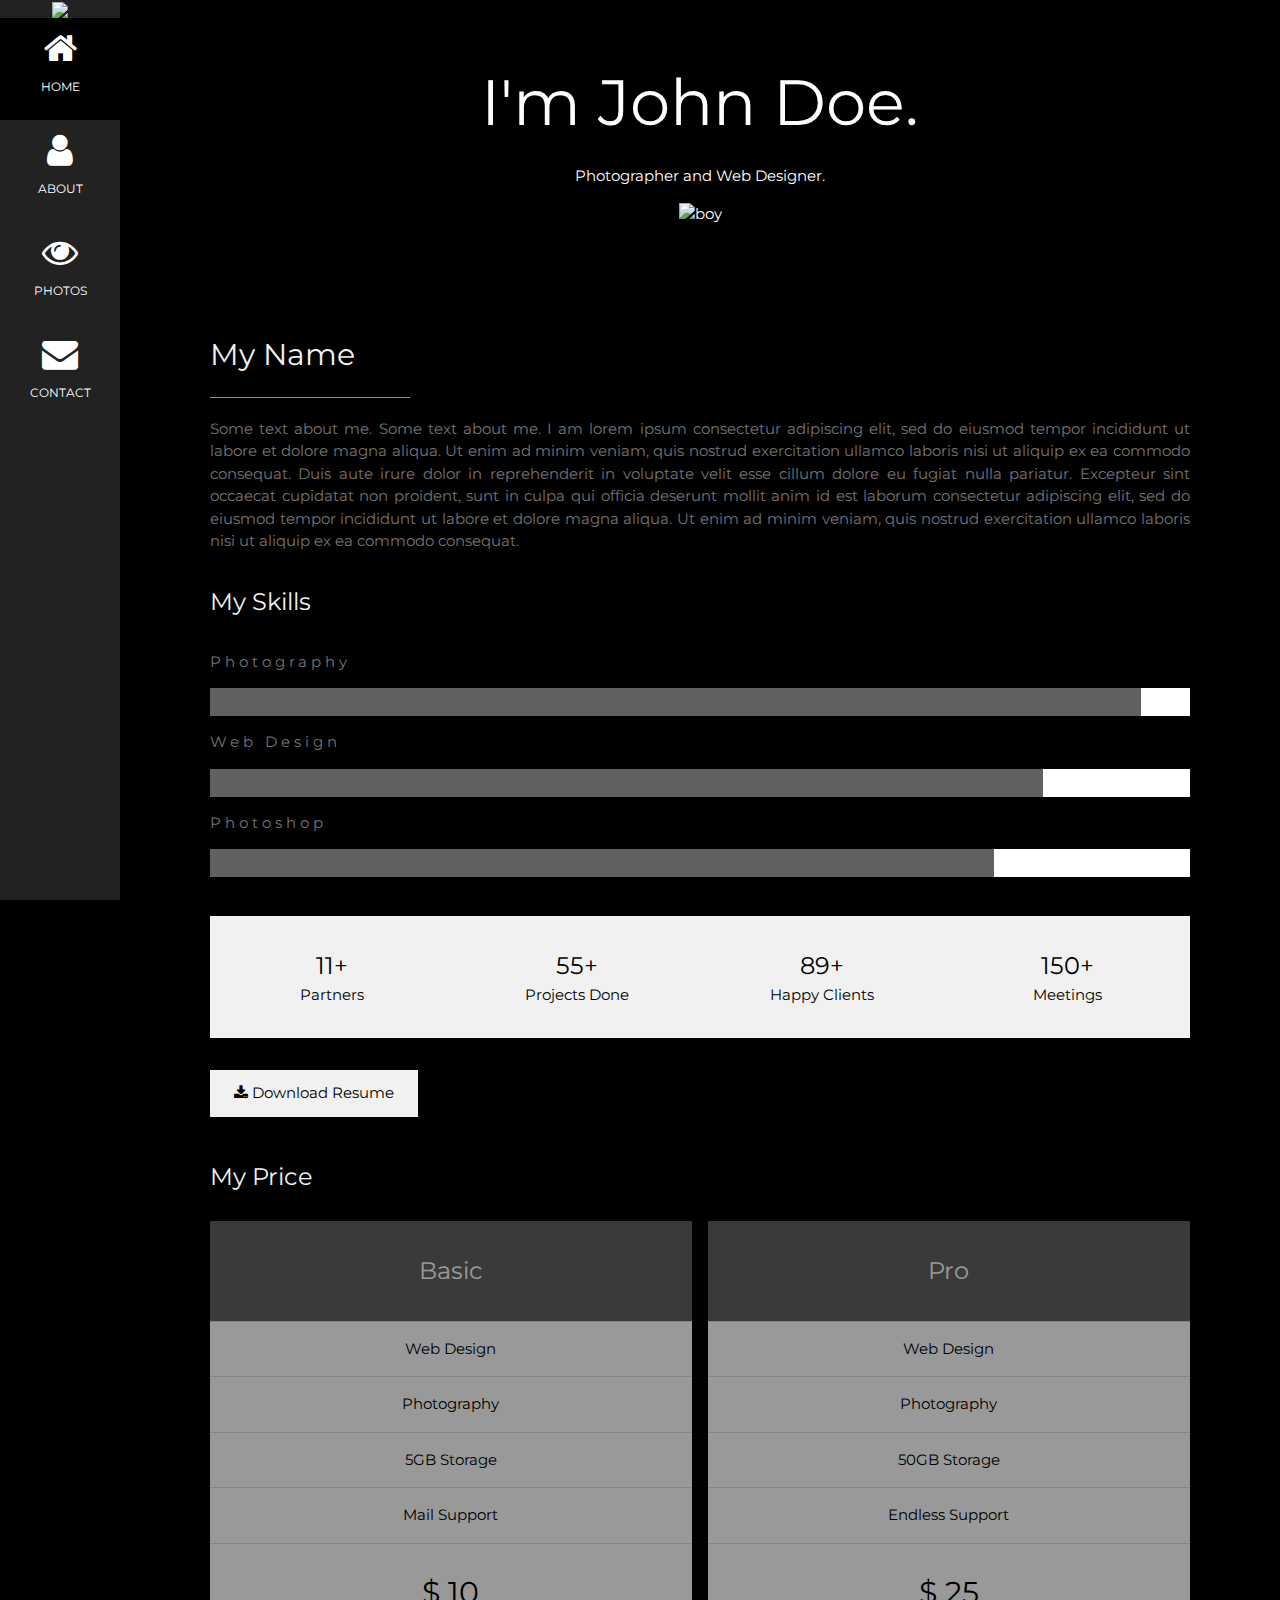
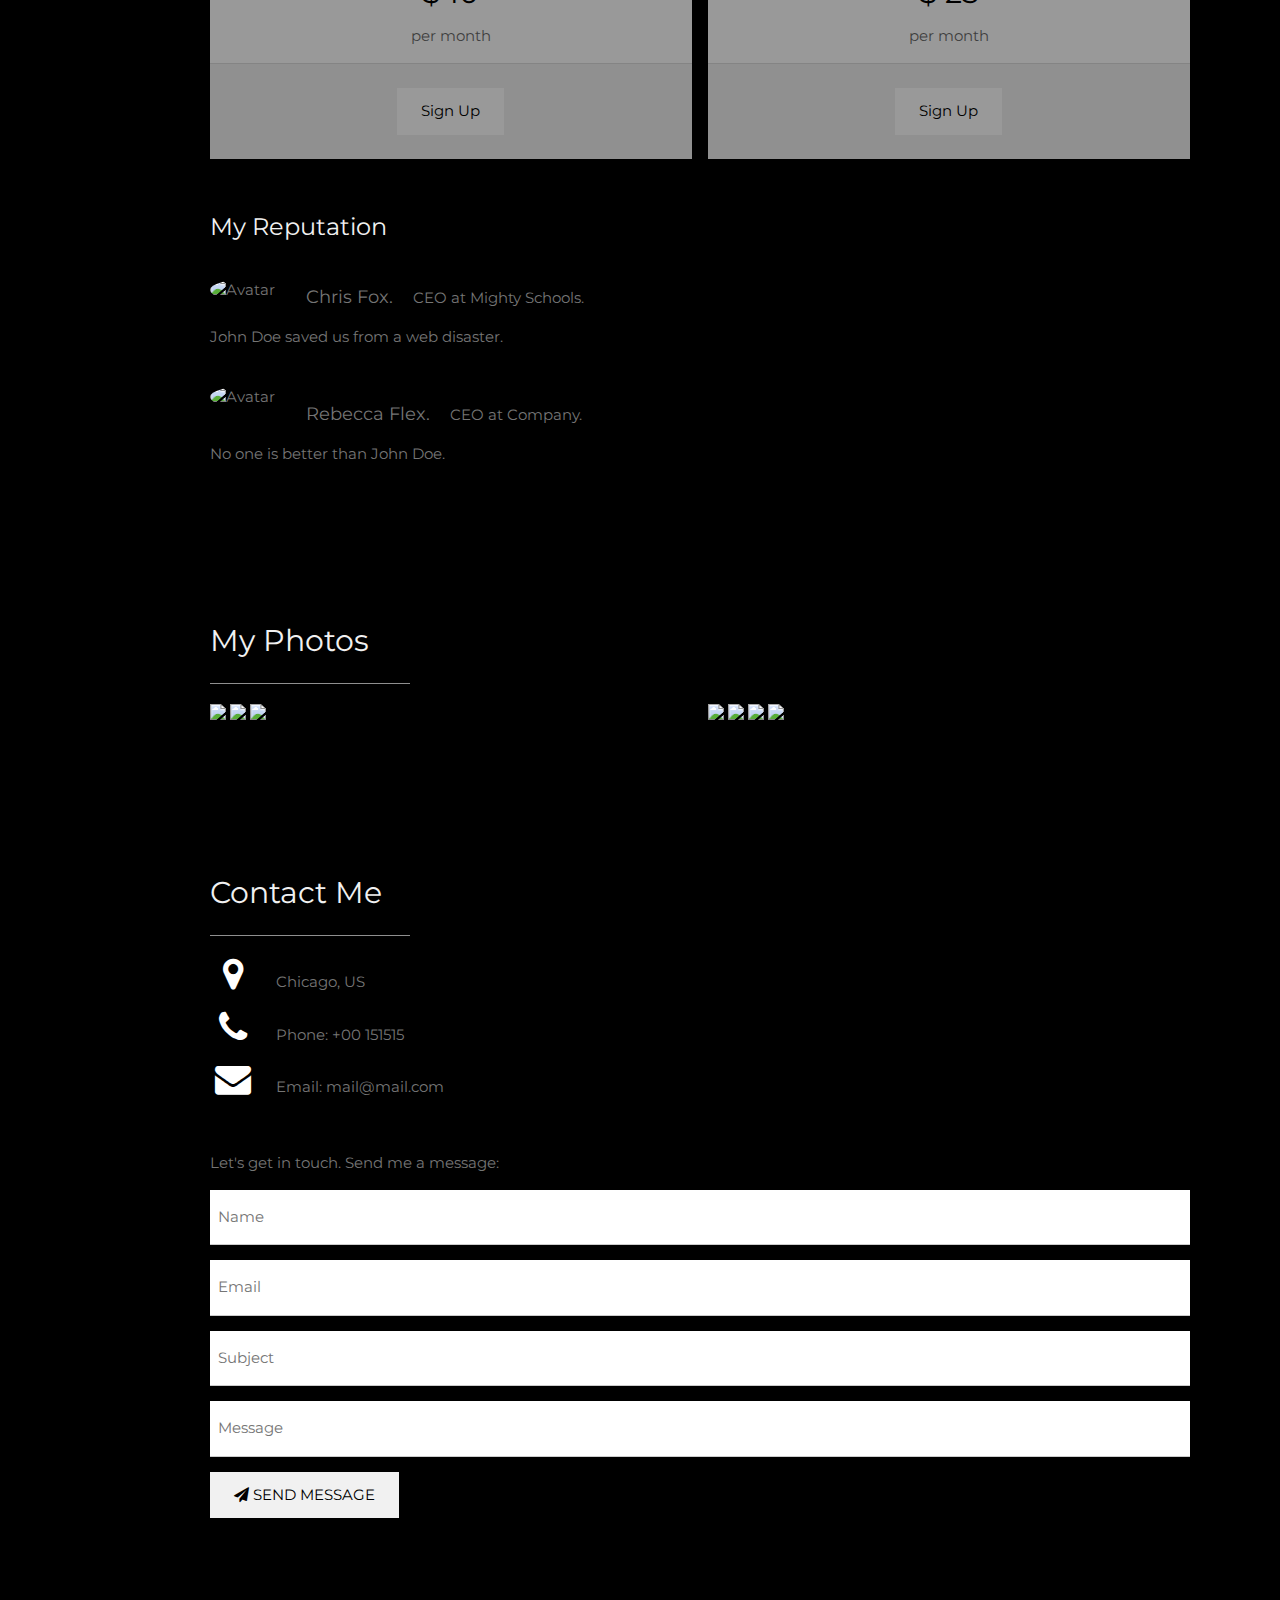
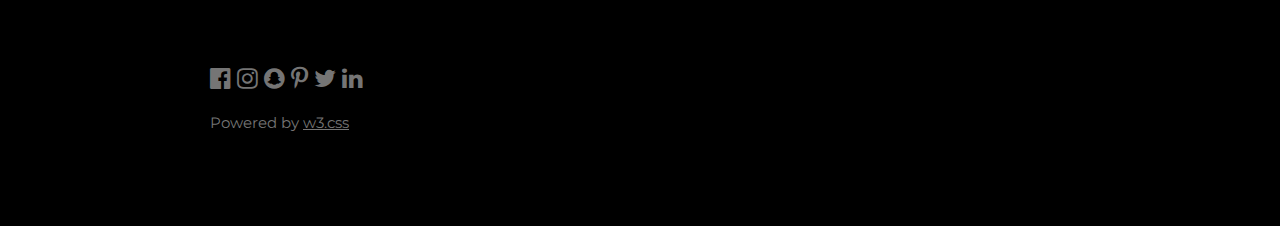
==== index.html @ 6c3caa7a "Create index.html" ====
<!DOCTYPE html>
<html>
<head>
<title>W3.CSS Template</title>
<meta charset="UTF-8">
<meta name="viewport" content="width=device-width, initial-scale=1">
<link rel="stylesheet" href="https://www.w3schools.com/w3css/4/w3.css">
<link rel="stylesheet" href="https://fonts.googleapis.com/css?family=Montserrat">
<link rel="stylesheet" href="https://cdnjs.cloudflare.com/ajax/libs/font-awesome/4.7.0/css/font-awesome.min.css">
<style>
body, h1,h2,h3,h4,h5,h6 {font-family: "Montserrat", sans-serif}
.w3-row-padding img {margin-bottom: 12px}
/* Set the width of the sidebar to 120px */
.w3-sidebar {width: 120px;background: #222;}
/* Add a left margin to the "page content" that matches the width of the sidebar (120px) */
#main {margin-left: 120px}
/* Remove margins from "page content" on small screens */
@media only screen and (max-width: 600px) {#main {margin-left: 0}}
</style>
</head>
<body class="w3-black">

<!-- Icon Bar (Sidebar - hidden on small screens) -->
<nav class="w3-sidebar w3-bar-block w3-small w3-hide-small w3-center">
  <!-- Avatar image in top left corner -->
  <img src="/w3images/avatar_smoke.jpg" style="width:100%">
  <a href="#" class="w3-bar-item w3-button w3-padding-large w3-black">
    <i class="fa fa-home w3-xxlarge"></i>
    <p>HOME</p>
  </a>
  <a href="#about" class="w3-bar-item w3-button w3-padding-large w3-hover-black">
    <i class="fa fa-user w3-xxlarge"></i>
    <p>ABOUT</p>
  </a>
  <a href="#photos" class="w3-bar-item w3-button w3-padding-large w3-hover-black">
    <i class="fa fa-eye w3-xxlarge"></i>
    <p>PHOTOS</p>
  </a>
  <a href="#contact" class="w3-bar-item w3-button w3-padding-large w3-hover-black">
    <i class="fa fa-envelope w3-xxlarge"></i>
    <p>CONTACT</p>
  </a>
</nav>

<!-- Navbar on small screens (Hidden on medium and large screens) -->
<div class="w3-top w3-hide-large w3-hide-medium" id="myNavbar">
  <div class="w3-bar w3-black w3-opacity w3-hover-opacity-off w3-center w3-small">
    <a href="#" class="w3-bar-item w3-button" style="width:25% !important">HOME</a>
    <a href="#about" class="w3-bar-item w3-button" style="width:25% !important">ABOUT</a>
    <a href="#photos" class="w3-bar-item w3-button" style="width:25% !important">PHOTOS</a>
    <a href="#contact" class="w3-bar-item w3-button" style="width:25% !important">CONTACT</a>
  </div>
</div>

<!-- Page Content -->
<div class="w3-padding-large" id="main">
  <!-- Header/Home -->
  <header class="w3-container w3-padding-32 w3-center w3-black" id="home">
    <h1 class="w3-jumbo"><span class="w3-hide-small">I'm</span> John Doe.</h1>
    <p>Photographer and Web Designer.</p>
    <img src="/w3images/man_smoke.jpg" alt="boy" class="w3-image" width="992" height="1108">
  </header>

  <!-- About Section -->
  <div class="w3-content w3-justify w3-text-grey w3-padding-64" id="about">
    <h2 class="w3-text-light-grey">My Name</h2>
    <hr style="width:200px" class="w3-opacity">
    <p>Some text about me. Some text about me. I am lorem ipsum consectetur adipiscing elit, sed do eiusmod tempor incididunt ut labore et dolore magna aliqua. Ut enim ad minim veniam, quis nostrud exercitation ullamco laboris nisi ut aliquip
      ex ea commodo consequat. Duis aute irure dolor in reprehenderit in voluptate velit esse cillum dolore eu fugiat nulla pariatur. Excepteur sint occaecat cupidatat non proident, sunt in culpa qui officia deserunt mollit anim id est laborum consectetur
      adipiscing elit, sed do eiusmod tempor incididunt ut labore et dolore magna aliqua. Ut enim ad minim veniam, quis nostrud exercitation ullamco laboris nisi ut aliquip ex ea commodo consequat.
    </p>
    <h3 class="w3-padding-16 w3-text-light-grey">My Skills</h3>
    <p class="w3-wide">Photography</p>
    <div class="w3-white">
      <div class="w3-dark-grey" style="height:28px;width:95%"></div>
    </div>
    <p class="w3-wide">Web Design</p>
    <div class="w3-white">
      <div class="w3-dark-grey" style="height:28px;width:85%"></div>
    </div>
    <p class="w3-wide">Photoshop</p>
    <div class="w3-white">
      <div class="w3-dark-grey" style="height:28px;width:80%"></div>
    </div><br>
    
    <div class="w3-row w3-center w3-padding-16 w3-section w3-light-grey">
      <div class="w3-quarter w3-section">
        <span class="w3-xlarge">11+</span><br>
        Partners
      </div>
      <div class="w3-quarter w3-section">
        <span class="w3-xlarge">55+</span><br>
        Projects Done
      </div>
      <div class="w3-quarter w3-section">
        <span class="w3-xlarge">89+</span><br>
        Happy Clients
      </div>
      <div class="w3-quarter w3-section">
        <span class="w3-xlarge">150+</span><br>
        Meetings
      </div>
    </div>

    <button class="w3-button w3-light-grey w3-padding-large w3-section">
      <i class="fa fa-download"></i> Download Resume
    </button>
    
    <!-- Grid for pricing tables -->
    <h3 class="w3-padding-16 w3-text-light-grey">My Price</h3>
    <div class="w3-row-padding" style="margin:0 -16px">
      <div class="w3-half w3-margin-bottom">
        <ul class="w3-ul w3-white w3-center w3-opacity w3-hover-opacity-off">
          <li class="w3-dark-grey w3-xlarge w3-padding-32">Basic</li>
          <li class="w3-padding-16">Web Design</li>
          <li class="w3-padding-16">Photography</li>
          <li class="w3-padding-16">5GB Storage</li>
          <li class="w3-padding-16">Mail Support</li>
          <li class="w3-padding-16">
            <h2>$ 10</h2>
            <span class="w3-opacity">per month</span>
          </li>
          <li class="w3-light-grey w3-padding-24">
            <button class="w3-button w3-white w3-padding-large w3-hover-black">Sign Up</button>
          </li>
        </ul>
      </div>

      <div class="w3-half">
        <ul class="w3-ul w3-white w3-center w3-opacity w3-hover-opacity-off">
          <li class="w3-dark-grey w3-xlarge w3-padding-32">Pro</li>
          <li class="w3-padding-16">Web Design</li>
          <li class="w3-padding-16">Photography</li>
          <li class="w3-padding-16">50GB Storage</li>
          <li class="w3-padding-16">Endless Support</li>
          <li class="w3-padding-16">
            <h2>$ 25</h2>
            <span class="w3-opacity">per month</span>
          </li>
          <li class="w3-light-grey w3-padding-24">
            <button class="w3-button w3-white w3-padding-large w3-hover-black">Sign Up</button>
          </li>
        </ul>
      </div>
    <!-- End Grid/Pricing tables -->
    </div>
    
    <!-- Testimonials -->
    <h3 class="w3-padding-24 w3-text-light-grey">My Reputation</h3>  
    <img src="/w3images/bandmember.jpg" alt="Avatar" class="w3-left w3-circle w3-margin-right" style="width:80px">
    <p><span class="w3-large w3-margin-right">Chris Fox.</span> CEO at Mighty Schools.</p>
    <p>John Doe saved us from a web disaster.</p><br>
    
    <img src="/w3images/avatar_g2.jpg" alt="Avatar" class="w3-left w3-circle w3-margin-right" style="width:80px">
    <p><span class="w3-large w3-margin-right">Rebecca Flex.</span> CEO at Company.</p>
    <p>No one is better than John Doe.</p>
  <!-- End About Section -->
  </div>
  
  <!-- Portfolio Section -->
  <div class="w3-padding-64 w3-content" id="photos">
    <h2 class="w3-text-light-grey">My Photos</h2>
    <hr style="width:200px" class="w3-opacity">

    <!-- Grid for photos -->
    <div class="w3-row-padding" style="margin:0 -16px">
      <div class="w3-half">
        <img src="/w3images/wedding.jpg" style="width:100%">
        <img src="/w3images/rocks.jpg" style="width:100%">
        <img src="/w3images/sailboat.jpg" style="width:100%">
      </div>

      <div class="w3-half">
        <img src="/w3images/underwater.jpg" style="width:100%">
        <img src="/w3images/chef.jpg" style="width:100%">
        <img src="/w3images/wedding.jpg" style="width:100%">
        <img src="/w3images/p6.jpg" style="width:100%">
      </div>
    <!-- End photo grid -->
    </div>
  <!-- End Portfolio Section -->
  </div>

  <!-- Contact Section -->
  <div class="w3-padding-64 w3-content w3-text-grey" id="contact">
    <h2 class="w3-text-light-grey">Contact Me</h2>
    <hr style="width:200px" class="w3-opacity">

    <div class="w3-section">
      <p><i class="fa fa-map-marker fa-fw w3-text-white w3-xxlarge w3-margin-right"></i> Chicago, US</p>
      <p><i class="fa fa-phone fa-fw w3-text-white w3-xxlarge w3-margin-right"></i> Phone: +00 151515</p>
      <p><i class="fa fa-envelope fa-fw w3-text-white w3-xxlarge w3-margin-right"> </i> Email: mail@mail.com</p>
    </div><br>
    <p>Let's get in touch. Send me a message:</p>

    <form action="/action_page.php" target="_blank">
      <p><input class="w3-input w3-padding-16" type="text" placeholder="Name" required name="Name"></p>
      <p><input class="w3-input w3-padding-16" type="text" placeholder="Email" required name="Email"></p>
      <p><input class="w3-input w3-padding-16" type="text" placeholder="Subject" required name="Subject"></p>
      <p><input class="w3-input w3-padding-16" type="text" placeholder="Message" required name="Message"></p>
      <p>
        <button class="w3-button w3-light-grey w3-padding-large" type="submit">
          <i class="fa fa-paper-plane"></i> SEND MESSAGE
        </button>
      </p>
    </form>
  <!-- End Contact Section -->
  </div>
  
    <!-- Footer -->
  <footer class="w3-content w3-padding-64 w3-text-grey w3-xlarge">
    <i class="fa fa-facebook-official w3-hover-opacity"></i>
    <i class="fa fa-instagram w3-hover-opacity"></i>
    <i class="fa fa-snapchat w3-hover-opacity"></i>
    <i class="fa fa-pinterest-p w3-hover-opacity"></i>
    <i class="fa fa-twitter w3-hover-opacity"></i>
    <i class="fa fa-linkedin w3-hover-opacity"></i>
    <p class="w3-medium">Powered by <a href="https://www.w3schools.com/w3css/default.asp" target="_blank" class="w3-hover-text-green">w3.css</a></p>
  <!-- End footer -->
  </footer>

<!-- END PAGE CONTENT -->
</div>

</body>
</html>
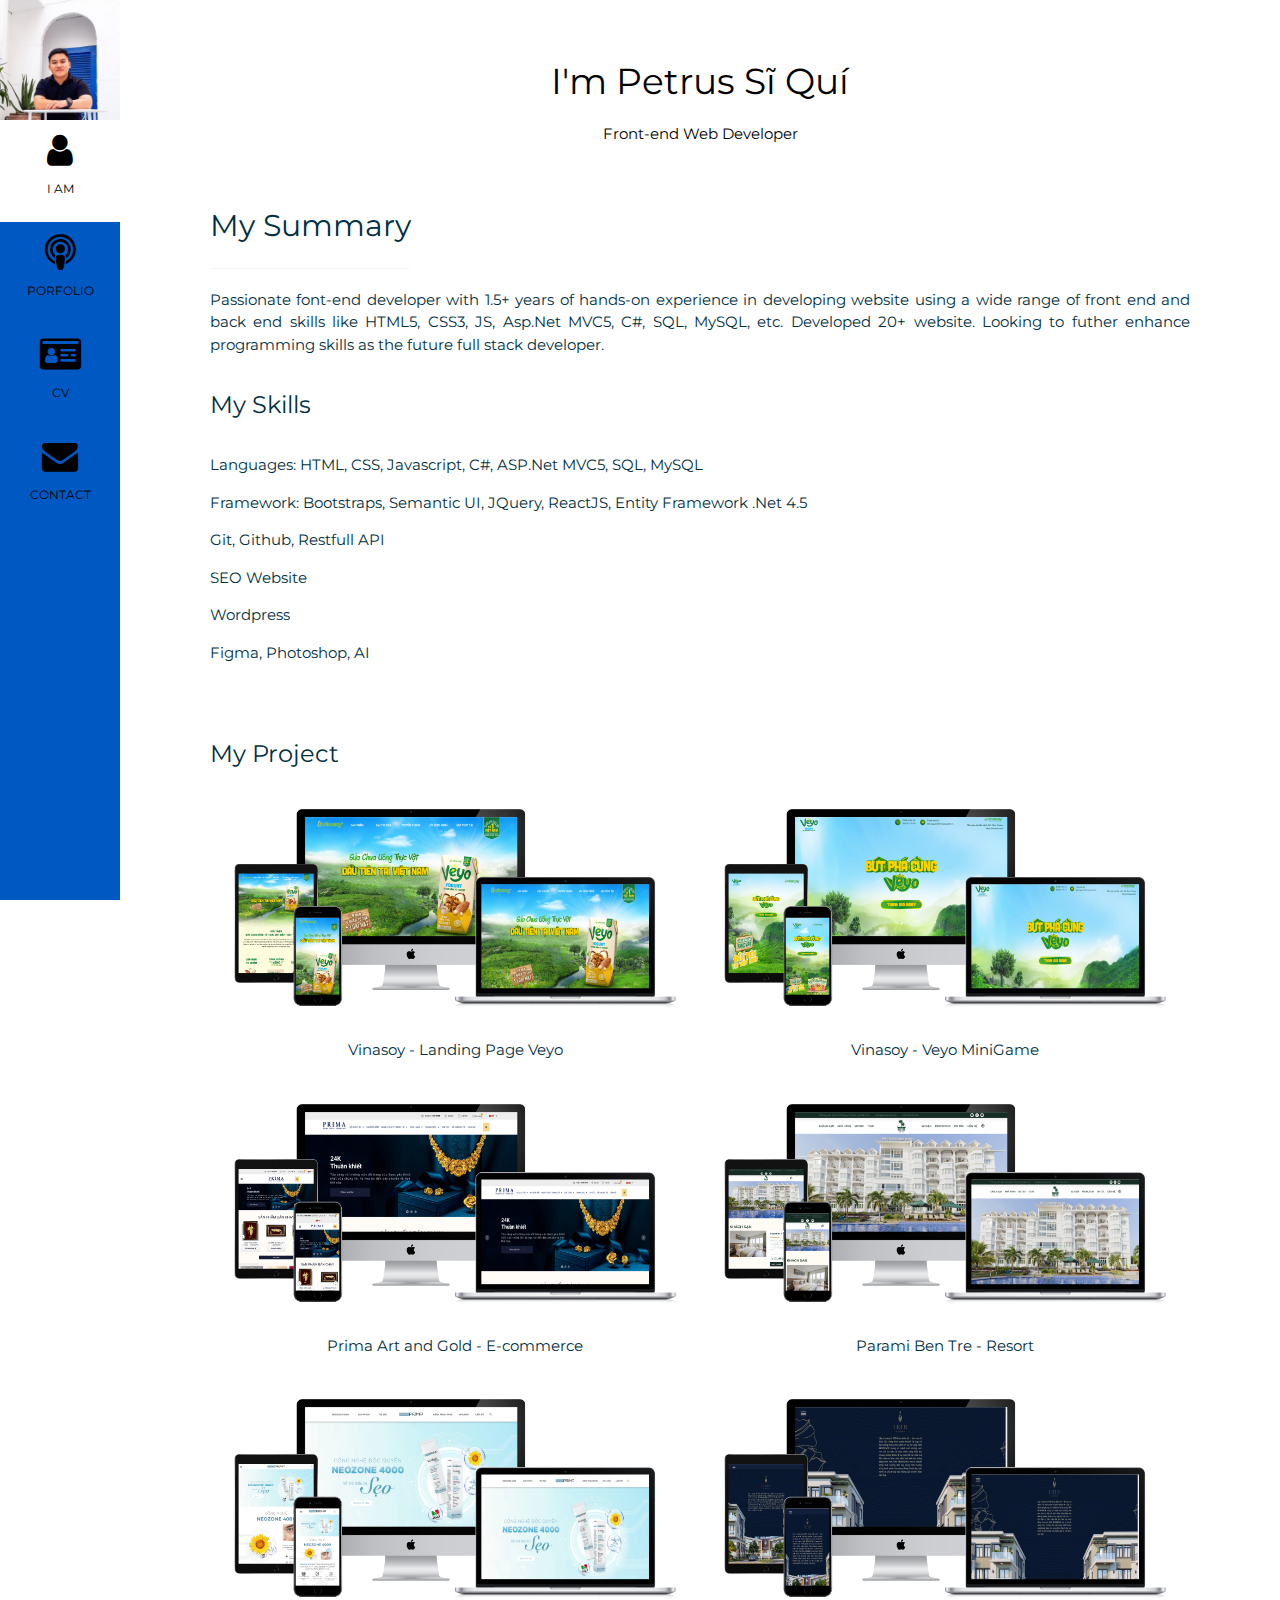
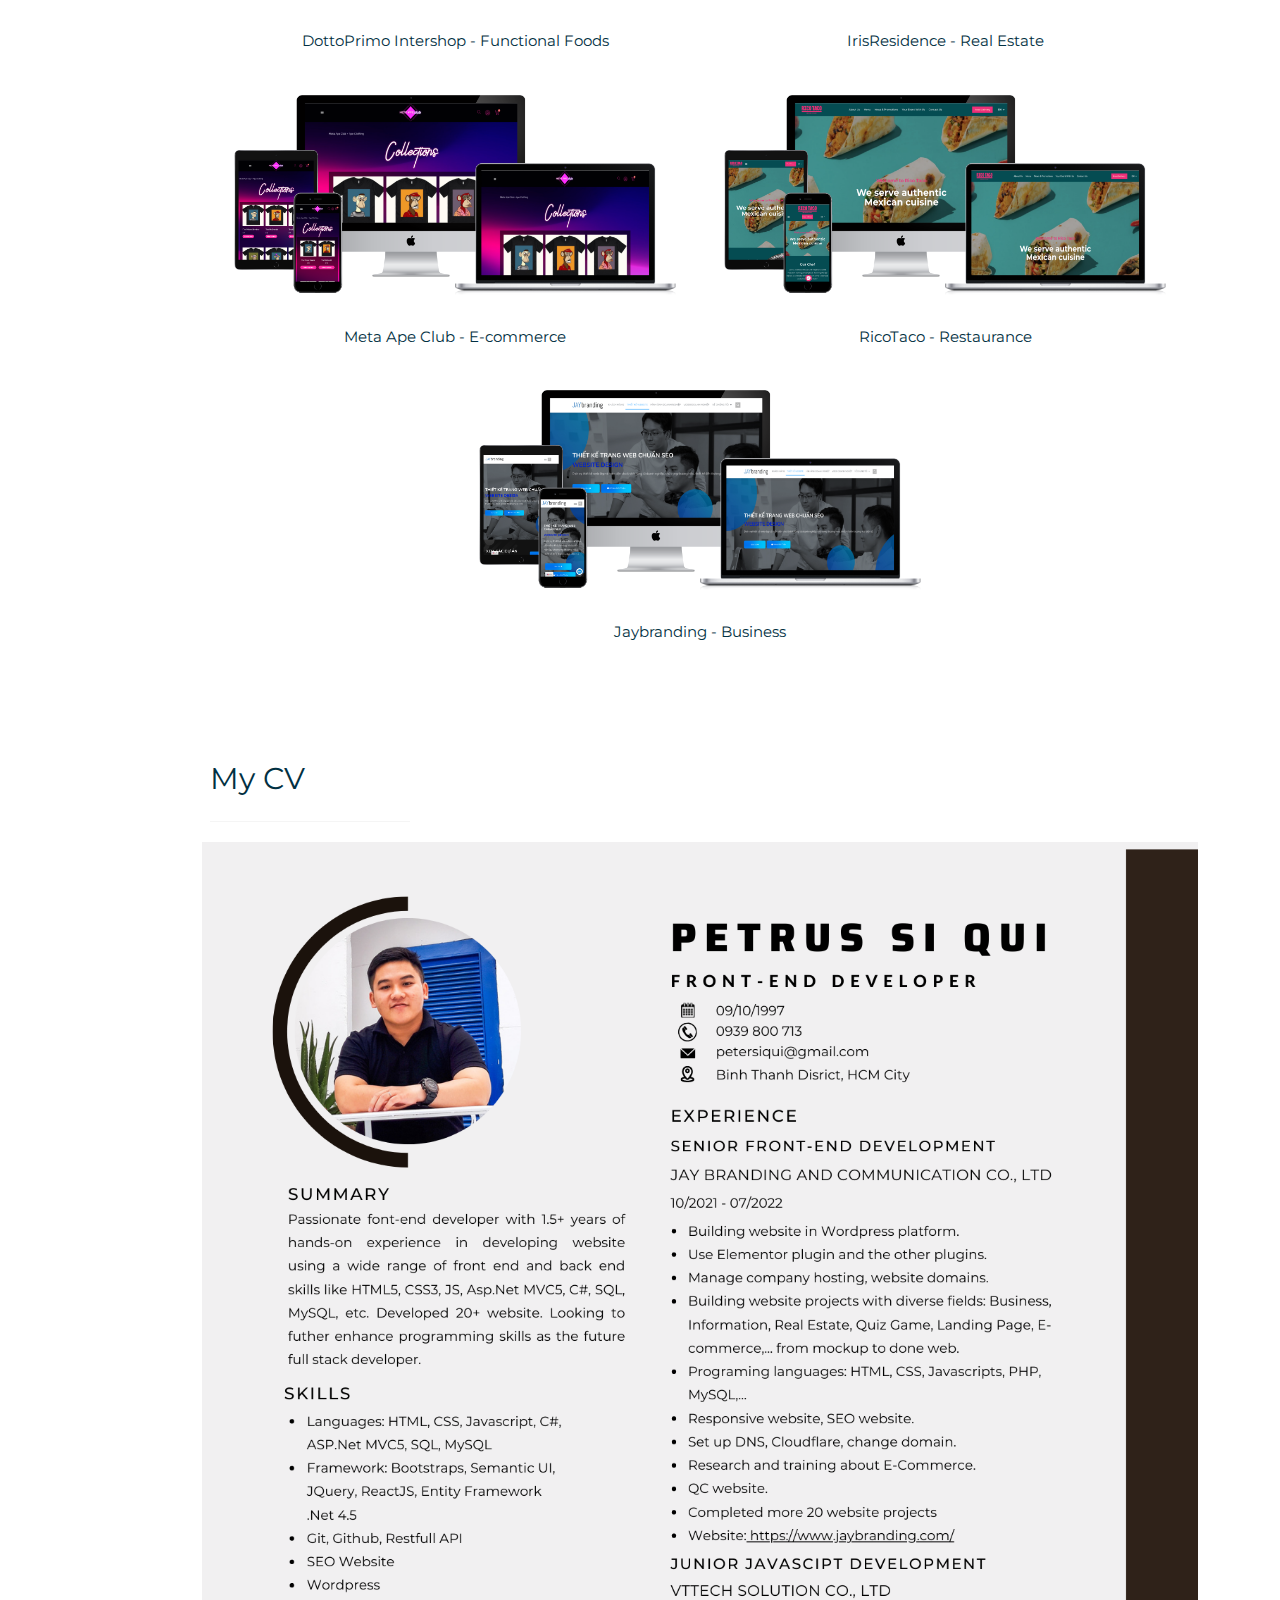
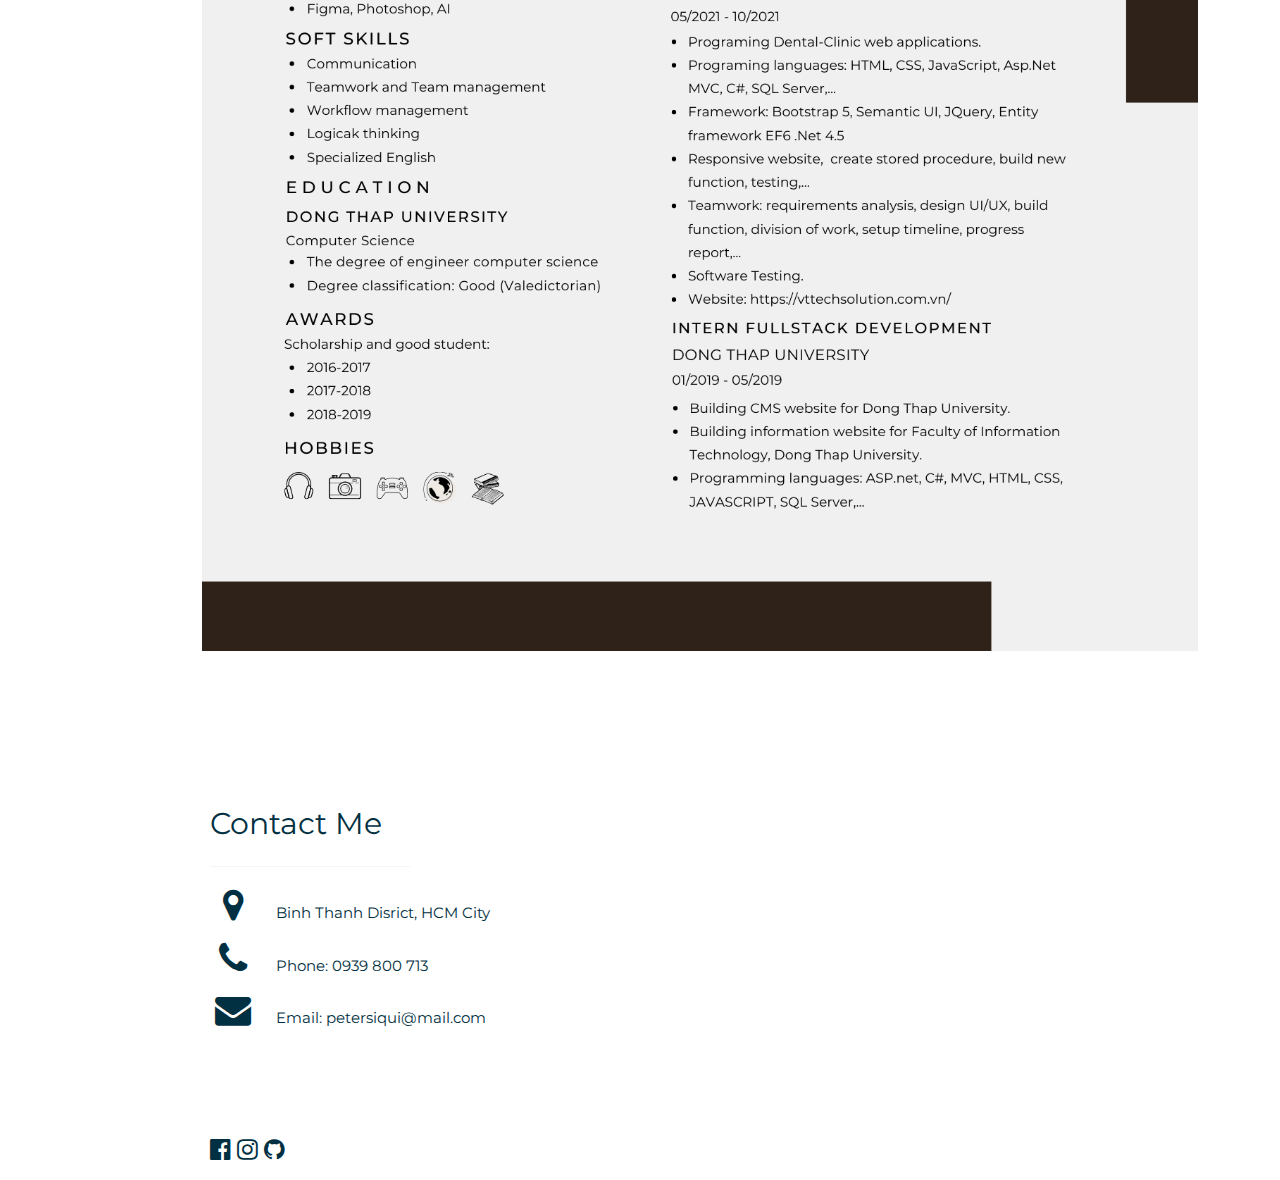
==== commit 0cbe188c: "Ver1" ====
--- a/index.html
+++ b/index.html
@@ -1,227 +1,249 @@
-
 <!DOCTYPE html>
 <html>
+
 <head>
-<title>W3.CSS Template</title>
-<meta charset="UTF-8">
-<meta name="viewport" content="width=device-width, initial-scale=1">
-<link rel="stylesheet" href="https://www.w3schools.com/w3css/4/w3.css">
-<link rel="stylesheet" href="https://fonts.googleapis.com/css?family=Montserrat">
-<link rel="stylesheet" href="https://cdnjs.cloudflare.com/ajax/libs/font-awesome/4.7.0/css/font-awesome.min.css">
-<style>
-body, h1,h2,h3,h4,h5,h6 {font-family: "Montserrat", sans-serif}
-.w3-row-padding img {margin-bottom: 12px}
-/* Set the width of the sidebar to 120px */
-.w3-sidebar {width: 120px;background: #222;}
-/* Add a left margin to the "page content" that matches the width of the sidebar (120px) */
-#main {margin-left: 120px}
-/* Remove margins from "page content" on small screens */
-@media only screen and (max-width: 600px) {#main {margin-left: 0}}
-</style>
+  <title>Petrus Sĩ Quí</title>
+  <meta charset="UTF-8">
+  <meta name="viewport" content="width=device-width, initial-scale=1">
+  <link rel="icon" type="image/x-icon" href="/images/icon.png">
+  <link rel="stylesheet" href="https://www.w3schools.com/w3css/4/w3.css">
+  <link rel="stylesheet" href="https://fonts.googleapis.com/css?family=Montserrat">
+  <link rel="stylesheet" href="https://cdnjs.cloudflare.com/ajax/libs/font-awesome/4.7.0/css/font-awesome.min.css">
+  <style>
+    :root {
+      --primary-color: #01aaff;
+      --secondary-color: #CDF1FF;
+      --text-color: #013042;
+      --accent-color: #FFB301;
+    }
+
+    body,
+    h1,
+    h2,
+    h3,
+    h4,
+    h5,
+    h6 {
+      font-family: "Montserrat", sans-serif;
+      /* color: var(--text-color); */
+    }
+
+    .w3-row-padding img {
+      margin-bottom: 12px
+    }
+
+    .w3-bg {
+      background-color: white;
+    }
+
+    .w3-bg-accent {
+      background: var(--secondary-color);
+    }
+
+    .w3-text {
+      color: var(--text-color);
+    }
+
+    /* Set the width of the sidebar to 120px */
+    .w3-sidebar {
+      width: 120px;
+      background: #0058C2;
+    }
+
+    /* Add a left margin to the "page content" that matches the width of the sidebar (120px) */
+    #main {
+      margin-left: 120px
+    }
+
+    .porf {
+      display: flex;
+      align-items: center;
+      justify-content: center;
+      flex-wrap: wrap;
+    }
+
+    .porf a {
+      text-decoration: none;
+    }
+
+    .porf a:hover {
+      color: var(--text-color);
+      text-decoration: underline;
+      text-decoration-color: var(--accent-color);
+    }
+
+    .porf .porf-items {
+      width: 50%;
+      margin-top: 20px;
+    }
+
+    .porf .porf-items p {
+      text-align: center;
+    }
+
+    /* Remove margins from "page content" on small screens */
+    @media only screen and (max-width: 600px) {
+      #main {
+        margin-left: 0
+      }
+    }
+  </style>
 </head>
-<body class="w3-black">
-
-<!-- Icon Bar (Sidebar - hidden on small screens) -->
-<nav class="w3-sidebar w3-bar-block w3-small w3-hide-small w3-center">
-  <!-- Avatar image in top left corner -->
-  <img src="/w3images/avatar_smoke.jpg" style="width:100%">
-  <a href="#" class="w3-bar-item w3-button w3-padding-large w3-black">
-    <i class="fa fa-home w3-xxlarge"></i>
-    <p>HOME</p>
-  </a>
-  <a href="#about" class="w3-bar-item w3-button w3-padding-large w3-hover-black">
-    <i class="fa fa-user w3-xxlarge"></i>
-    <p>ABOUT</p>
-  </a>
-  <a href="#photos" class="w3-bar-item w3-button w3-padding-large w3-hover-black">
-    <i class="fa fa-eye w3-xxlarge"></i>
-    <p>PHOTOS</p>
-  </a>
-  <a href="#contact" class="w3-bar-item w3-button w3-padding-large w3-hover-black">
-    <i class="fa fa-envelope w3-xxlarge"></i>
-    <p>CONTACT</p>
-  </a>
-</nav>
-
-<!-- Navbar on small screens (Hidden on medium and large screens) -->
-<div class="w3-top w3-hide-large w3-hide-medium" id="myNavbar">
-  <div class="w3-bar w3-black w3-opacity w3-hover-opacity-off w3-center w3-small">
-    <a href="#" class="w3-bar-item w3-button" style="width:25% !important">HOME</a>
-    <a href="#about" class="w3-bar-item w3-button" style="width:25% !important">ABOUT</a>
-    <a href="#photos" class="w3-bar-item w3-button" style="width:25% !important">PHOTOS</a>
-    <a href="#contact" class="w3-bar-item w3-button" style="width:25% !important">CONTACT</a>
+
+<body class="w3-bg">
+
+  <!-- Icon Bar (Sidebar - hidden on small screens) -->
+  <nav class="w3-sidebar w3-bar-block w3-small w3-hide-small w3-center">
+    <!-- Avatar image in top left corner -->
+    <img src="/images/LogoSquare.png" style="width:100%">
+    <a href="#" class="w3-bar-item w3-button w3-padding-large w3-bg">
+      <i class="fa fa-user w3-xxlarge"></i>
+      <p>I AM</p>
+    </a>
+    <a href="#about" class="w3-bar-item w3-button w3-padding-large w3-hover-black">
+      <i class="fa fa-podcast w3-xxlarge"></i>
+      <p>PORFOLIO</p>
+    </a>
+    <a href="#CV" class="w3-bar-item w3-button w3-padding-large w3-hover-black">
+      <i class="fa fa-id-card w3-xxlarge"></i>
+      <p>CV</p>
+    </a>
+    <a href="#contact" class="w3-bar-item w3-button w3-padding-large w3-hover-black">
+      <i class="fa fa-envelope w3-xxlarge"></i>
+      <p>CONTACT</p>
+    </a>
+  </nav>
+
+  <!-- Navbar on small screens (Hidden on medium and large screens) -->
+  <div class="w3-top w3-hide-large w3-hide-medium" id="myNavbar">
+    <div class="w3-bar w3-bg w3-opacity w3-hover-opacity-off w3-center w3-small">
+      <a href="#" class="w3-bar-item w3-button" style="width:25% !important">HOME</a>
+      <a href="#about" class="w3-bar-item w3-button" style="width:25% !important">PORFOLIO</a>
+      <a href="#CV" class="w3-bar-item w3-button" style="width:25% !important">CV</a>
+      <a href="#contact" class="w3-bar-item w3-button" style="width:25% !important">CONTACT</a>
+    </div>
   </div>
-</div>
-
-<!-- Page Content -->
-<div class="w3-padding-large" id="main">
-  <!-- Header/Home -->
-  <header class="w3-container w3-padding-32 w3-center w3-black" id="home">
-    <h1 class="w3-jumbo"><span class="w3-hide-small">I'm</span> John Doe.</h1>
-    <p>Photographer and Web Designer.</p>
-    <img src="/w3images/man_smoke.jpg" alt="boy" class="w3-image" width="992" height="1108">
-  </header>
-
-  <!-- About Section -->
-  <div class="w3-content w3-justify w3-text-grey w3-padding-64" id="about">
-    <h2 class="w3-text-light-grey">My Name</h2>
-    <hr style="width:200px" class="w3-opacity">
-    <p>Some text about me. Some text about me. I am lorem ipsum consectetur adipiscing elit, sed do eiusmod tempor incididunt ut labore et dolore magna aliqua. Ut enim ad minim veniam, quis nostrud exercitation ullamco laboris nisi ut aliquip
-      ex ea commodo consequat. Duis aute irure dolor in reprehenderit in voluptate velit esse cillum dolore eu fugiat nulla pariatur. Excepteur sint occaecat cupidatat non proident, sunt in culpa qui officia deserunt mollit anim id est laborum consectetur
-      adipiscing elit, sed do eiusmod tempor incididunt ut labore et dolore magna aliqua. Ut enim ad minim veniam, quis nostrud exercitation ullamco laboris nisi ut aliquip ex ea commodo consequat.
-    </p>
-    <h3 class="w3-padding-16 w3-text-light-grey">My Skills</h3>
-    <p class="w3-wide">Photography</p>
-    <div class="w3-white">
-      <div class="w3-dark-grey" style="height:28px;width:95%"></div>
-    </div>
-    <p class="w3-wide">Web Design</p>
-    <div class="w3-white">
-      <div class="w3-dark-grey" style="height:28px;width:85%"></div>
-    </div>
-    <p class="w3-wide">Photoshop</p>
-    <div class="w3-white">
-      <div class="w3-dark-grey" style="height:28px;width:80%"></div>
-    </div><br>
-    
-    <div class="w3-row w3-center w3-padding-16 w3-section w3-light-grey">
-      <div class="w3-quarter w3-section">
-        <span class="w3-xlarge">11+</span><br>
-        Partners
+
+  <!-- Page Content -->
+  <div class="w3-padding-large" id="main">
+    <!-- Header/Home -->
+    <header class="w3-container w3-padding-32 w3-center w3-bg" id="home">
+      <h1 class=""><span class="w3-hide-small">I'm</span> Petrus Sĩ Quí</h1>
+      <p>Front-end Web Developer</p>
+      <!-- <img src="/images/LogoCirle.png" alt="boy" class="w3-image"> -->
+    </header>
+
+    <!-- About Section -->
+    <div class="w3-content w3-justify w3-text">
+      <h2 class="w3-text">My Summary</h2>
+      <hr style="width:200px" class="w3-opacity">
+      <p>Passionate font-end developer with 1.5+ years of hands-on experience in developing website using a wide range
+        of front end and back end skills like HTML5, CSS3, JS, Asp.Net MVC5, C#, SQL, MySQL, etc. Developed 20+ website.
+        Looking to futher enhance programming skills as the future full stack developer.
+      </p>
+      <h3 class="w3-padding-16 w3-text">My Skills</h3>
+      <p class="">Languages: HTML, CSS, Javascript, C#, ASP.Net MVC5, SQL, MySQL</p>
+      <p class="">Framework: Bootstraps, Semantic UI, JQuery, ReactJS, Entity Framework .Net 4.5</p>
+      <p class=""> Git, Github, Restfull API</p>
+      <p class=""> SEO Website</p>
+      <p class=""> Wordpress</p>
+      <p class=""> Figma, Photoshop, AI</p>
+      <br>
+    </div>
+    <div class="w3-content w3-padding-24 w3-justify w3-text" id="about">
+      <!-- Testimonials -->
+      <h3 class="w3-text">My Project</h3>
+      <div class="porf">
+        <div class="porf-items"><a href="">
+            <img src="/porfolio/porf-petrus (9).png" alt="Portfolio" class="w3-margin-bottom" width="100%">
+            <p>Vinasoy - Landing Page Veyo</p>
+          </a>
+        </div>
+        <div class="porf-items"><a href="">
+            <img src="/porfolio/porf-petrus (1).png" alt="Portfolio" class="w3-margin-bottom" width="100%">
+            <p>Vinasoy - Veyo MiniGame</p>
+          </a>
+        </div>
+        <div class="porf-items"><a href="">
+            <img src="/porfolio/porf-petrus (2).png" alt="Portfolio" class="w3-margin-bottom" width="100%">
+            <p>Prima Art and Gold - E-commerce</p>
+          </a>
+        </div>
+        <div class="porf-items"><a href="">
+            <img src="/porfolio/porf-petrus (3).png" alt="Portfolio" class="w3-margin-bottom" width="100%">
+            <p>Parami Ben Tre - Resort</p>
+          </a>
+        </div>
+        <div class="porf-items"><a href="">
+            <img src="/porfolio/porf-petrus (4).png" alt="Portfolio" class="w3-margin-bottom" width="100%">
+            <p>DottoPrimo Intershop - Functional Foods</p>
+          </a>
+        </div>
+        <div class="porf-items"><a href="">
+            <img src="/porfolio/porf-petrus (5).png" alt="Portfolio" class="w3-margin-bottom" width="100%">
+            <p>IrisResidence - Real Estate</p>
+          </a>
+        </div>
+        <div class="porf-items"><a href="">
+            <img src="/porfolio/porf-petrus (6).png" alt="Portfolio" class="w3-margin-bottom" width="100%">
+            <p>Meta Ape Club - E-commerce</p>
+          </a>
+
+        </div>
+        <div class="porf-items"><a href="">
+            <img src="/porfolio/porf-petrus (7).png" alt="Portfolio" class="w3-margin-bottom" width="100%">
+            <p>RicoTaco - Restaurance</p>
+          </a>
+        </div>
+        <div class="porf-items"><a href="">
+            <img src="/porfolio/porf-petrus (8).png" alt="Portfolio" class="w3-margin-bottom" width="100%">
+            <p>Jaybranding - Business</p>
+          </a>
+        </div>
+
       </div>
-      <div class="w3-quarter w3-section">
-        <span class="w3-xlarge">55+</span><br>
-        Projects Done
+
+      <!-- End About Section -->
+    </div>
+
+    <!-- Portfolio Section -->
+    <div class="w3-padding-64 w3-content" id="CV">
+      <h2 class="w3-text">My CV</h2>
+      <hr style="width:200px" class="w3-opacity">
+
+      <!-- Grid for photos -->
+      <div class="w3-row-padding" style="margin:0 -16px">
+        <img src="/images/EN CV.png" style="width:100%">
+        <!-- End photo grid -->
       </div>
-      <div class="w3-quarter w3-section">
-        <span class="w3-xlarge">89+</span><br>
-        Happy Clients
-      </div>
-      <div class="w3-quarter w3-section">
-        <span class="w3-xlarge">150+</span><br>
-        Meetings
-      </div>
-    </div>
-
-    <button class="w3-button w3-light-grey w3-padding-large w3-section">
-      <i class="fa fa-download"></i> Download Resume
-    </button>
-    
-    <!-- Grid for pricing tables -->
-    <h3 class="w3-padding-16 w3-text-light-grey">My Price</h3>
-    <div class="w3-row-padding" style="margin:0 -16px">
-      <div class="w3-half w3-margin-bottom">
-        <ul class="w3-ul w3-white w3-center w3-opacity w3-hover-opacity-off">
-          <li class="w3-dark-grey w3-xlarge w3-padding-32">Basic</li>
-          <li class="w3-padding-16">Web Design</li>
-          <li class="w3-padding-16">Photography</li>
-          <li class="w3-padding-16">5GB Storage</li>
-          <li class="w3-padding-16">Mail Support</li>
-          <li class="w3-padding-16">
-            <h2>$ 10</h2>
-            <span class="w3-opacity">per month</span>
-          </li>
-          <li class="w3-light-grey w3-padding-24">
-            <button class="w3-button w3-white w3-padding-large w3-hover-black">Sign Up</button>
-          </li>
-        </ul>
-      </div>
-
-      <div class="w3-half">
-        <ul class="w3-ul w3-white w3-center w3-opacity w3-hover-opacity-off">
-          <li class="w3-dark-grey w3-xlarge w3-padding-32">Pro</li>
-          <li class="w3-padding-16">Web Design</li>
-          <li class="w3-padding-16">Photography</li>
-          <li class="w3-padding-16">50GB Storage</li>
-          <li class="w3-padding-16">Endless Support</li>
-          <li class="w3-padding-16">
-            <h2>$ 25</h2>
-            <span class="w3-opacity">per month</span>
-          </li>
-          <li class="w3-light-grey w3-padding-24">
-            <button class="w3-button w3-white w3-padding-large w3-hover-black">Sign Up</button>
-          </li>
-        </ul>
-      </div>
-    <!-- End Grid/Pricing tables -->
-    </div>
-    
-    <!-- Testimonials -->
-    <h3 class="w3-padding-24 w3-text-light-grey">My Reputation</h3>  
-    <img src="/w3images/bandmember.jpg" alt="Avatar" class="w3-left w3-circle w3-margin-right" style="width:80px">
-    <p><span class="w3-large w3-margin-right">Chris Fox.</span> CEO at Mighty Schools.</p>
-    <p>John Doe saved us from a web disaster.</p><br>
-    
-    <img src="/w3images/avatar_g2.jpg" alt="Avatar" class="w3-left w3-circle w3-margin-right" style="width:80px">
-    <p><span class="w3-large w3-margin-right">Rebecca Flex.</span> CEO at Company.</p>
-    <p>No one is better than John Doe.</p>
-  <!-- End About Section -->
+      <!-- End Portfolio Section -->
+    </div>
+
+    <!-- Contact Section -->
+    <div class="w3-padding-64 w3-content w3-text" id="contact">
+      <h2 class="w3-text">Contact Me</h2>
+      <hr style="width:200px" class="w3-opacity">
+
+      <div class="w3-section">
+        <p><i class="fa fa-map-marker fa-fw w3-text w3-xxlarge w3-margin-right"></i> Binh Thanh Disrict, HCM City</p>
+        <p><i class="fa fa-phone fa-fw w3-text w3-xxlarge w3-margin-right"></i> Phone: 0939 800 713</p>
+        <p><i class="fa fa-envelope fa-fw w3-text w3-xxlarge w3-margin-right"> </i> Email: petersiqui@mail.com</p>
+      </div><br>
+
+      <!-- End Contact Section -->
+    </div>
+
+    <!-- Footer -->
+    <footer class="w3-content w3-text w3-xlarge">
+      <a href="https://www.facebook.com/petrussiqui"><i class="fa fa-facebook-official w3-hover-opacity"></i></a>
+      <a href="https://www.instagram.com/petrus_si_qui/"> <i class="fa fa-instagram w3-hover-opacity"></i></a>
+      <a href="https://github.com/petrussiqui"> <i class="fa fa-github w3-hover-opacity"></i></a>
+      <!-- End footer -->
+    </footer>
+
+    <!-- END PAGE CONTENT -->
   </div>
-  
-  <!-- Portfolio Section -->
-  <div class="w3-padding-64 w3-content" id="photos">
-    <h2 class="w3-text-light-grey">My Photos</h2>
-    <hr style="width:200px" class="w3-opacity">
-
-    <!-- Grid for photos -->
-    <div class="w3-row-padding" style="margin:0 -16px">
-      <div class="w3-half">
-        <img src="/w3images/wedding.jpg" style="width:100%">
-        <img src="/w3images/rocks.jpg" style="width:100%">
-        <img src="/w3images/sailboat.jpg" style="width:100%">
-      </div>
-
-      <div class="w3-half">
-        <img src="/w3images/underwater.jpg" style="width:100%">
-        <img src="/w3images/chef.jpg" style="width:100%">
-        <img src="/w3images/wedding.jpg" style="width:100%">
-        <img src="/w3images/p6.jpg" style="width:100%">
-      </div>
-    <!-- End photo grid -->
-    </div>
-  <!-- End Portfolio Section -->
-  </div>
-
-  <!-- Contact Section -->
-  <div class="w3-padding-64 w3-content w3-text-grey" id="contact">
-    <h2 class="w3-text-light-grey">Contact Me</h2>
-    <hr style="width:200px" class="w3-opacity">
-
-    <div class="w3-section">
-      <p><i class="fa fa-map-marker fa-fw w3-text-white w3-xxlarge w3-margin-right"></i> Chicago, US</p>
-      <p><i class="fa fa-phone fa-fw w3-text-white w3-xxlarge w3-margin-right"></i> Phone: +00 151515</p>
-      <p><i class="fa fa-envelope fa-fw w3-text-white w3-xxlarge w3-margin-right"> </i> Email: mail@mail.com</p>
-    </div><br>
-    <p>Let's get in touch. Send me a message:</p>
-
-    <form action="/action_page.php" target="_blank">
-      <p><input class="w3-input w3-padding-16" type="text" placeholder="Name" required name="Name"></p>
-      <p><input class="w3-input w3-padding-16" type="text" placeholder="Email" required name="Email"></p>
-      <p><input class="w3-input w3-padding-16" type="text" placeholder="Subject" required name="Subject"></p>
-      <p><input class="w3-input w3-padding-16" type="text" placeholder="Message" required name="Message"></p>
-      <p>
-        <button class="w3-button w3-light-grey w3-padding-large" type="submit">
-          <i class="fa fa-paper-plane"></i> SEND MESSAGE
-        </button>
-      </p>
-    </form>
-  <!-- End Contact Section -->
-  </div>
-  
-    <!-- Footer -->
-  <footer class="w3-content w3-padding-64 w3-text-grey w3-xlarge">
-    <i class="fa fa-facebook-official w3-hover-opacity"></i>
-    <i class="fa fa-instagram w3-hover-opacity"></i>
-    <i class="fa fa-snapchat w3-hover-opacity"></i>
-    <i class="fa fa-pinterest-p w3-hover-opacity"></i>
-    <i class="fa fa-twitter w3-hover-opacity"></i>
-    <i class="fa fa-linkedin w3-hover-opacity"></i>
-    <p class="w3-medium">Powered by <a href="https://www.w3schools.com/w3css/default.asp" target="_blank" class="w3-hover-text-green">w3.css</a></p>
-  <!-- End footer -->
-  </footer>
-
-<!-- END PAGE CONTENT -->
-</div>
 
 </body>
-</html>
+
+</html>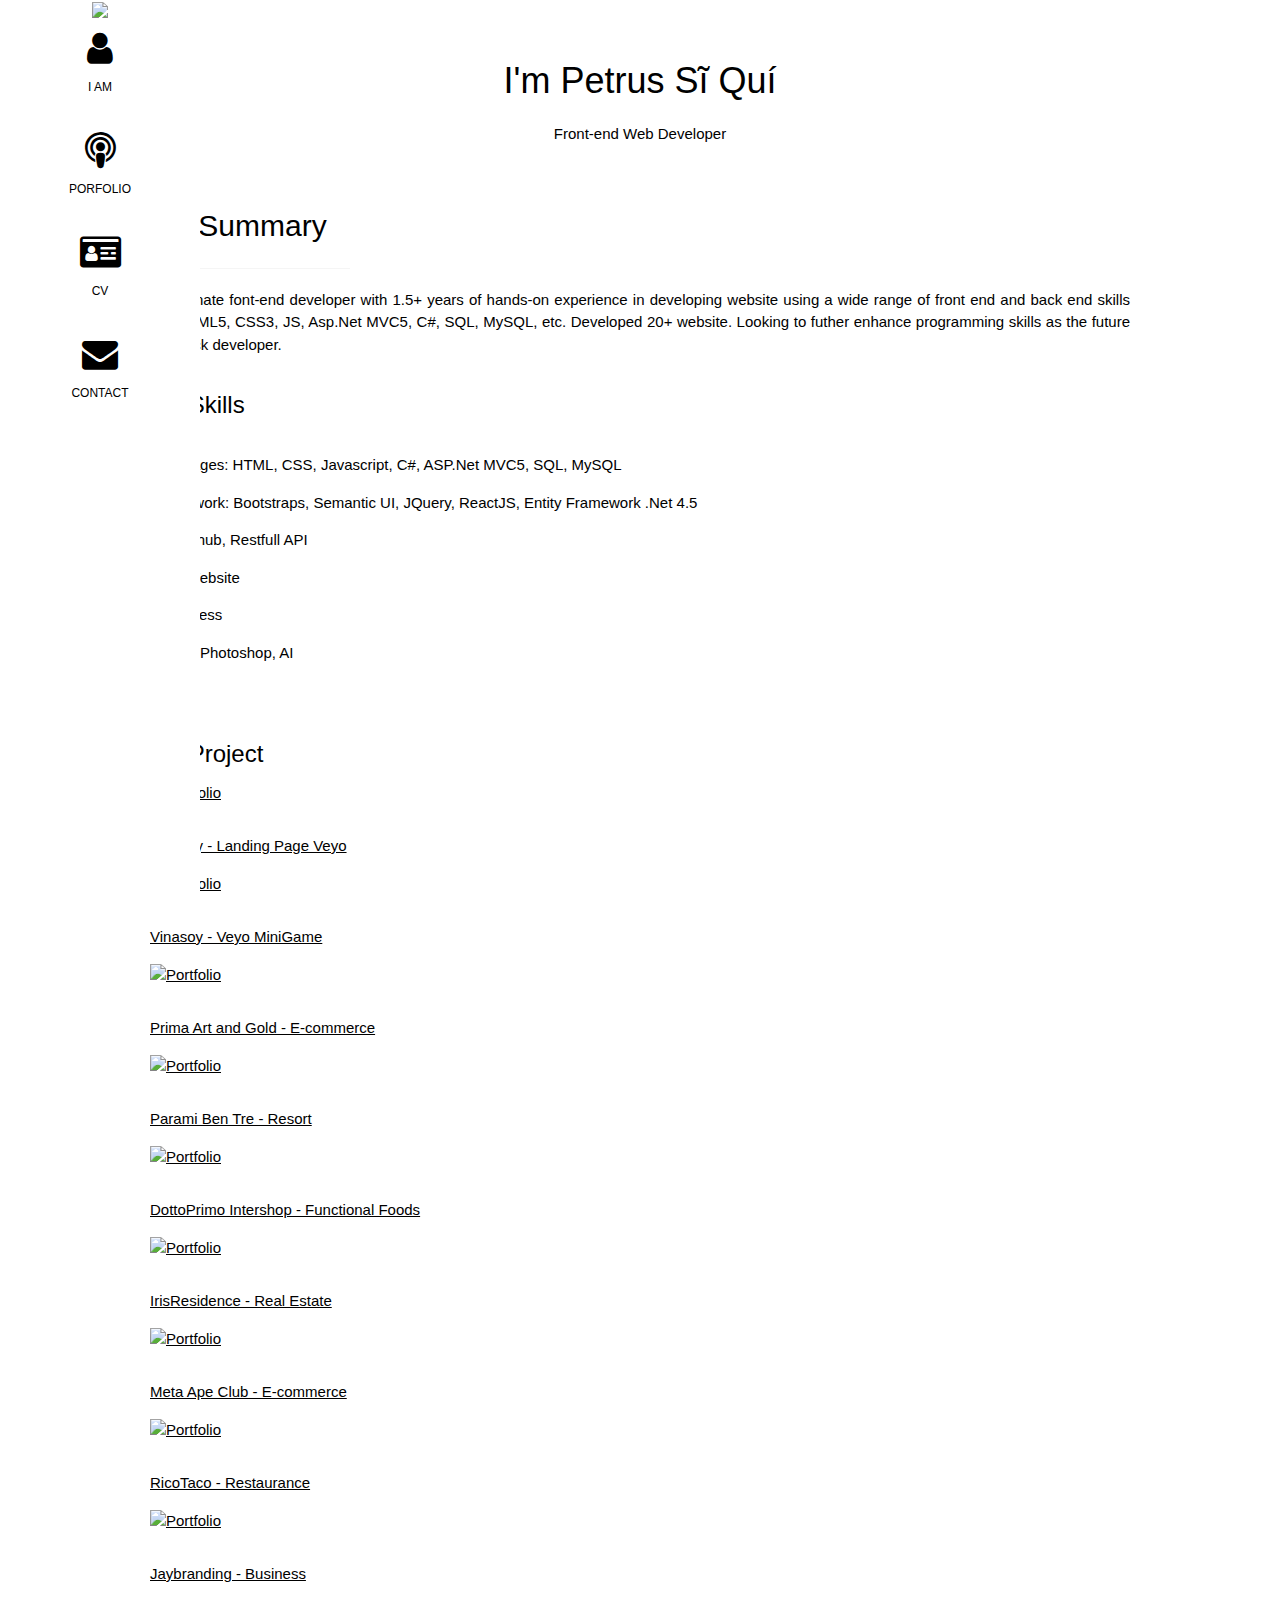
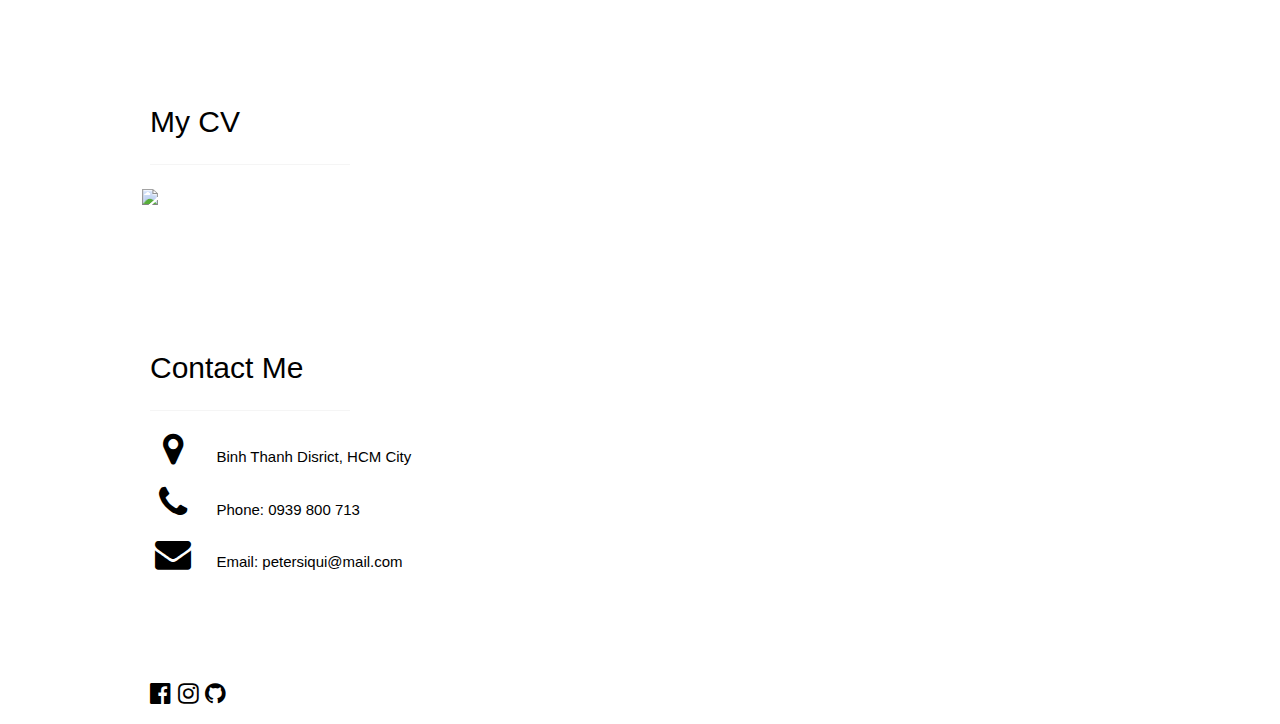
==== commit 3c77a3a2: "Update index.html" ====
--- a/index.html
+++ b/index.html
@@ -5,89 +5,13 @@
   <title>Petrus Sĩ Quí</title>
   <meta charset="UTF-8">
   <meta name="viewport" content="width=device-width, initial-scale=1">
-  <link rel="icon" type="image/x-icon" href="/images/icon.png">
+  <link rel="icon" type="image/x-icon" href="/my-cv/images/icon.png">
   <link rel="stylesheet" href="https://www.w3schools.com/w3css/4/w3.css">
+  <link href="/css/collect.css" rel="stylesheet" />
+  <link href="/css/main.css" rel="stylesheet" />
   <link rel="stylesheet" href="https://fonts.googleapis.com/css?family=Montserrat">
   <link rel="stylesheet" href="https://cdnjs.cloudflare.com/ajax/libs/font-awesome/4.7.0/css/font-awesome.min.css">
-  <style>
-    :root {
-      --primary-color: #01aaff;
-      --secondary-color: #CDF1FF;
-      --text-color: #013042;
-      --accent-color: #FFB301;
-    }
-
-    body,
-    h1,
-    h2,
-    h3,
-    h4,
-    h5,
-    h6 {
-      font-family: "Montserrat", sans-serif;
-      /* color: var(--text-color); */
-    }
-
-    .w3-row-padding img {
-      margin-bottom: 12px
-    }
-
-    .w3-bg {
-      background-color: white;
-    }
-
-    .w3-bg-accent {
-      background: var(--secondary-color);
-    }
-
-    .w3-text {
-      color: var(--text-color);
-    }
-
-    /* Set the width of the sidebar to 120px */
-    .w3-sidebar {
-      width: 120px;
-      background: #0058C2;
-    }
-
-    /* Add a left margin to the "page content" that matches the width of the sidebar (120px) */
-    #main {
-      margin-left: 120px
-    }
-
-    .porf {
-      display: flex;
-      align-items: center;
-      justify-content: center;
-      flex-wrap: wrap;
-    }
-
-    .porf a {
-      text-decoration: none;
-    }
-
-    .porf a:hover {
-      color: var(--text-color);
-      text-decoration: underline;
-      text-decoration-color: var(--accent-color);
-    }
-
-    .porf .porf-items {
-      width: 50%;
-      margin-top: 20px;
-    }
-
-    .porf .porf-items p {
-      text-align: center;
-    }
-
-    /* Remove margins from "page content" on small screens */
-    @media only screen and (max-width: 600px) {
-      #main {
-        margin-left: 0
-      }
-    }
-  </style>
+  
 </head>
 
 <body class="w3-bg">
@@ -95,7 +19,7 @@
   <!-- Icon Bar (Sidebar - hidden on small screens) -->
   <nav class="w3-sidebar w3-bar-block w3-small w3-hide-small w3-center">
     <!-- Avatar image in top left corner -->
-    <img src="/images/LogoSquare.png" style="width:100%">
+    <img src="/my-cv/images/LogoSquare.png" style="width:100%">
     <a href="#" class="w3-bar-item w3-button w3-padding-large w3-bg">
       <i class="fa fa-user w3-xxlarge"></i>
       <p>I AM</p>
@@ -127,10 +51,11 @@
   <!-- Page Content -->
   <div class="w3-padding-large" id="main">
     <!-- Header/Home -->
-    <header class="w3-container w3-padding-32 w3-center w3-bg" id="home">
+    <header class="w3-container w3-padding-32 w3-center" id="home">
       <h1 class=""><span class="w3-hide-small">I'm</span> Petrus Sĩ Quí</h1>
       <p>Front-end Web Developer</p>
-      <!-- <img src="/images/LogoCirle.png" alt="boy" class="w3-image"> -->
+      <div class="animated-floating"></div>
+      <!-- <img src="/my-cv/images/LogoCirle.png" alt="boy" class="w3-image"> -->
     </header>
 
     <!-- About Section -->
@@ -154,49 +79,49 @@
       <!-- Testimonials -->
       <h3 class="w3-text">My Project</h3>
       <div class="porf">
-        <div class="porf-items"><a href="">
-            <img src="/porfolio/porf-petrus (9).png" alt="Portfolio" class="w3-margin-bottom" width="100%">
+        <div class="porf-items"><a href="https://vinasoy.com/nhan-hieu/sua-chua-uong-tu-thuc-vat-veyo/">
+            <img src="/my-cv/images/porfolio/porf-petrus (9).png" target="_blank" alt="Portfolio" class="w3-margin-bottom" width="100%">
             <p>Vinasoy - Landing Page Veyo</p>
           </a>
         </div>
-        <div class="porf-items"><a href="">
-            <img src="/porfolio/porf-petrus (1).png" alt="Portfolio" class="w3-margin-bottom" width="100%">
+        <div class="porf-items"><a href="https://veyo.minigame.vinasoy.com/">
+            <img src="/my-cv/images/porfolio/porf-petrus (1).png" target="_blank" alt="Portfolio" class="w3-margin-bottom" width="100%">
             <p>Vinasoy - Veyo MiniGame</p>
           </a>
         </div>
-        <div class="porf-items"><a href="">
-            <img src="/porfolio/porf-petrus (2).png" alt="Portfolio" class="w3-margin-bottom" width="100%">
+        <div class="porf-items"><a href="https://prima.jaysoft.asia/">
+            <img src="/my-cv/images/porfolio/porf-petrus (2).png" target="_blank" alt="Portfolio" class="w3-margin-bottom" width="100%">
             <p>Prima Art and Gold - E-commerce</p>
           </a>
         </div>
-        <div class="porf-items"><a href="">
-            <img src="/porfolio/porf-petrus (3).png" alt="Portfolio" class="w3-margin-bottom" width="100%">
+        <div class="porf-items"><a href="https://paramibentre.jaysoft.asia/">
+            <img src="/my-cv/images/porfolio/porf-petrus (3).png" target="_blank" alt="Portfolio" class="w3-margin-bottom" width="100%">
             <p>Parami Ben Tre - Resort</p>
           </a>
         </div>
-        <div class="porf-items"><a href="">
-            <img src="/porfolio/porf-petrus (4).png" alt="Portfolio" class="w3-margin-bottom" width="100%">
+        <div class="porf-items"><a href="https://dottorprimo.com.vn/">
+            <img src="/my-cv/images/porfolio/porf-petrus (4).png" target="_blank" alt="Portfolio" class="w3-margin-bottom" width="100%">
             <p>DottoPrimo Intershop - Functional Foods</p>
           </a>
         </div>
-        <div class="porf-items"><a href="">
-            <img src="/porfolio/porf-petrus (5).png" alt="Portfolio" class="w3-margin-bottom" width="100%">
+        <div class="porf-items"><a href="https://irisresidence.vn/">
+            <img src="/my-cv/images/porfolio/porf-petrus (5).png" target="_blank" alt="Portfolio" class="w3-margin-bottom" width="100%">
             <p>IrisResidence - Real Estate</p>
           </a>
         </div>
-        <div class="porf-items"><a href="">
-            <img src="/porfolio/porf-petrus (6).png" alt="Portfolio" class="w3-margin-bottom" width="100%">
+        <div class="porf-items"><a href="https://www.meta-ape.club/ape-clothing/">
+            <img src="/my-cv/images/porfolio/porf-petrus (6).png" target="_blank" alt="Portfolio" class="w3-margin-bottom" width="100%">
             <p>Meta Ape Club - E-commerce</p>
           </a>
 
         </div>
-        <div class="porf-items"><a href="">
-            <img src="/porfolio/porf-petrus (7).png" alt="Portfolio" class="w3-margin-bottom" width="100%">
+        <div class="porf-items"><a href="https://ricotacosaigon.com/">
+            <img src="/my-cv/images/porfolio/porf-petrus (7).png" target="_blank" alt="Portfolio" class="w3-margin-bottom" width="100%">
             <p>RicoTaco - Restaurance</p>
           </a>
         </div>
-        <div class="porf-items"><a href="">
-            <img src="/porfolio/porf-petrus (8).png" alt="Portfolio" class="w3-margin-bottom" width="100%">
+        <div class="porf-items"><a href="https://www.jaybranding.com/">
+            <img src="/my-cv/images/porfolio/porf-petrus (8).png" target="_blank" alt="Portfolio" class="w3-margin-bottom" width="100%">
             <p>Jaybranding - Business</p>
           </a>
         </div>
@@ -213,7 +138,7 @@
 
       <!-- Grid for photos -->
       <div class="w3-row-padding" style="margin:0 -16px">
-        <img src="/images/EN CV.png" style="width:100%">
+        <img src="/my-cv/images/EN CV.png" style="width:100%">
         <!-- End photo grid -->
       </div>
       <!-- End Portfolio Section -->
@@ -246,4 +171,4 @@
 
 </body>
 
-</html>+</html>
